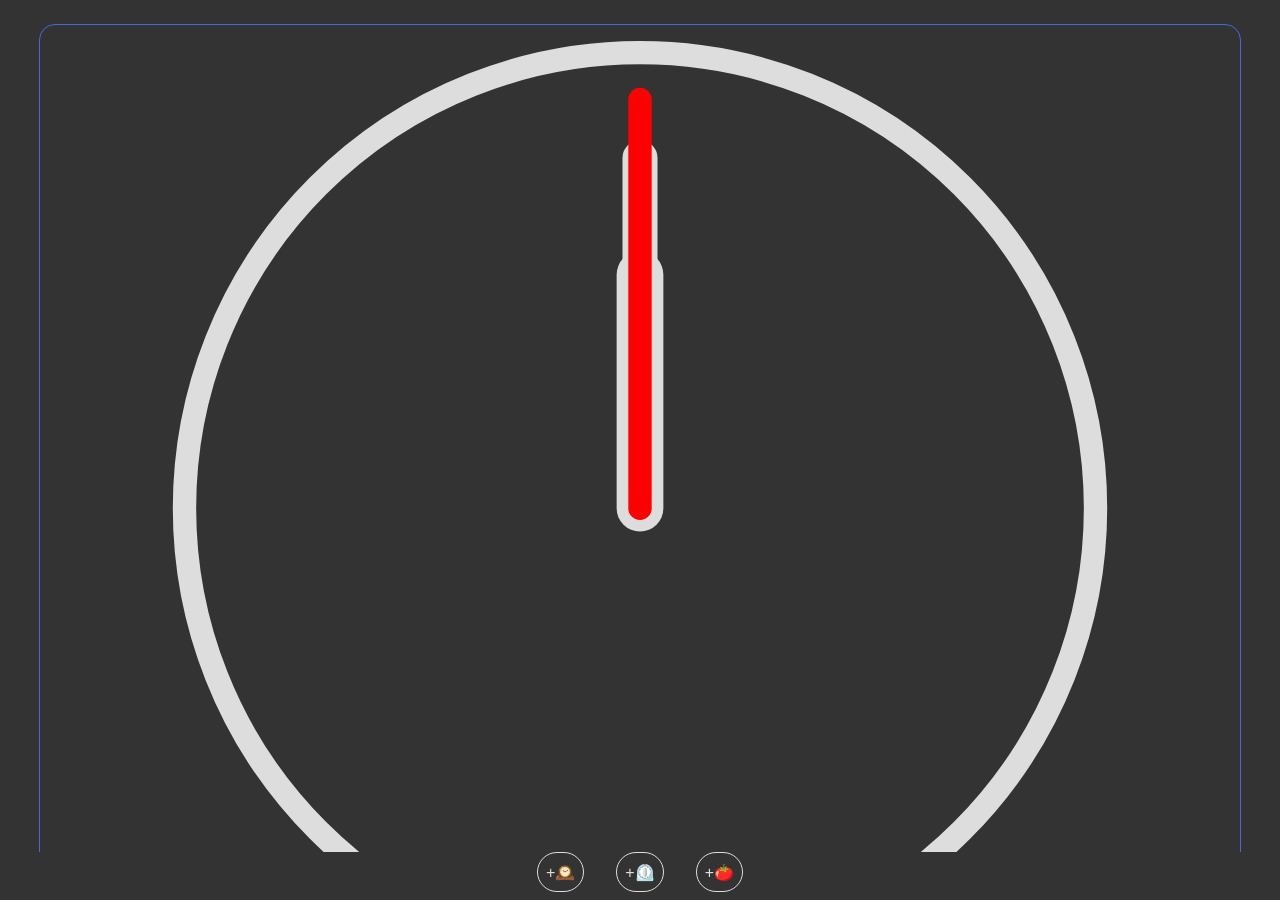
==== index.html @ de730f1b "Init with analog clock, countdown timer, and pomodoro timer" ====
<!DOCTYPE html>
<title>Clocks and Timers</title>
<link rel="stylesheet" href="./styles/clocks-and-timers.css" />
<script defer src="./src/main.js" type="module"></script>

<noscript>You need to enable Javascript to run this app.</noscript>

<ul id="clocks-and-timers"></ul>

<form id="controls">
  <fieldset>
    <legend class="sr-only">Controls</legend>

    <button
      id="add-pomodoro"
      type="button"
      title="Add pomodoro"
      aria-label="Add pomodoro"
      disabled
    >
      +🍅
    </button>
    <button
      id="add-timer"
      type="button"
      title="Add timer"
      aria-label="Add timer"
      disabled
    >
      +⏲️
    </button>
    <button
      id="add-clock"
      type="button"
      title="Add clock"
      aria-label="Add clock"
      disabled
    >
      +🕰️
    </button>
  </fieldset>
</form>
---- styles/clocks-and-timers.css ----
* {
  box-sizing: border-box;
  --transition-duration: 0.2s;
}

@media (prefers-reduced-motion: reduce) {
  * {
    --transition-duration: 0s;
  }
}

/* --- Layout and styling for the clocks and timers containers -- */

:has(>*>#clocks-and-timers) {
  display: flex;
  max-height: 100vh;
}

:has(>#clocks-and-timers) {
  background-color: var(--background, #333);
  color: var(--foreground, #DDD);

  width: 100%;
  flex: 1 1;

  display: flex;
  flex-flow: column nowrap;
}

/* ---- Clocks and timers list --- */

#clocks-and-timers {
  overflow: auto;
  scrollbar-gutter: stable both-edges;
  flex: 1 1;
  list-style: none;

  height: 100%;
  max-height: 100%;
  width: 100%;
  max-width: 100%;
  margin: 0 auto;
  padding: 1rem;

  display: grid;
  --min-size: clamp(7.5rem, 20vw, 18rem);
  grid-template-columns: repeat(auto-fit, minmax(var(--min-size), 1fr));
  gap: 0.875rem;

  font-family: Open Sans, "Segoe UI", Tahoma, Geneva, Verdana, sans-serif;
  font-size: 1rem;
}

@media (max-width: 450px) {
  #clocks-and-timers {
    --min-size: clamp(7.5rem, 45vw, 14rem);
  }
}

/* ---- Individual clock and timer items --- */

#clocks-and-timers li {
  position: relative;
  width: 100%;
  aspect-ratio: 1 / 1;
  min-width: 0;

  border: 1px solid var(--accent, royalblue);
  border-radius: 1rem;
  display: flex;
}

#clocks-and-timers analog-clock:not(:defined),
#clocks-and-timers countdown-timer:not(:defined),
#clocks-and-timers pomodoro-timer:not(:defined) {
  visibility: hidden;
}

/* ---- Controls ---- */

#controls {
  display: block;
  margin: 0;
  max-height: 2.5rem;
  overflow: hidden;
  z-index: 1;
}

#controls>fieldset {
  display: flex;
  flex-flow: row-reverse wrap;
  overflow: hidden;
  align-items: center;
  justify-content: center;
  gap: min(2rem, 5vw);
  border: none;
  margin: 0;
  padding: 0;
  max-width: 100%;
}

#controls>fieldset button,
#controls>fieldset select {
  min-height: 2.5rem;
  min-width: 2.5rem;
  height: auto;
  border-radius: 3.5rem;
  text-align: center;
  font-size: 1rem;
  cursor: pointer;
  color: var(--foreground, #DDD);
  background-color: var(--background, #333);
  border: 1px solid var(--foreground, #DDD);
  -webkit-user-select: none;
  user-select: none;
}

#controls>fieldset button {
  padding: 0.25rem 0.5rem;
  border-radius: 3.5rem;
}

#controls>fieldset select {
  padding: 0.25rem 0;
  border-radius: .5rem;
}

#controls>fieldset button:disabled,
#controls>fieldset select:disabled {
  opacity: 0.3;
  cursor: not-allowed;
}

/* ---- Drag handle and drop targets for reordering ---- */

#clocks-and-timers .drag-handle {
  position: absolute;
  bottom: 0.5rem;
  right: 0.5rem;
  width: 2rem;
  height: 2rem;
  display: grid;
  place-content: center;
  font-size: 1.25rem;
  line-height: 1;
  padding: 0;
  color: var(--foreground, #DDD);
  background-color: var(--background, #333);
  border: 1px solid var(--foreground, #DDD);
  border-radius: 3.5rem;
  cursor: grab;
  user-select: none;
  touch-action: none;
  z-index: 1;

  opacity: 0;
  transition:
    opacity var(--transition-duration, 0.2s) ease;
}

#clocks-and-timers li:hover .drag-handle,
#clocks-and-timers li:focus-within .drag-handle {
  opacity: 1;
}

#clocks-and-timers li:has(.drag-handle:active),
#clocks-and-timers li[data-dragging] {
  opacity: 0.25;
}

html[data-dragging],
html[data-dragging] * {
  cursor: grabbing !important;
}

#clocks-and-timers li[data-drop="before"] {
  box-shadow: inset 5px 0 0 0 var(--accent, royalblue);
}

#clocks-and-timers li[data-drop="after"] {
  box-shadow: inset -5px 0 0 0 var(--accent, royalblue);
}

/* ---- Utility classes ---- */

.sr-only {
  position: absolute;
  left: -10000px;
  top: auto;
  width: 1px;
  height: 1px;
  overflow: hidden;
  -webkit-user-select: none;
  user-select: none;
}
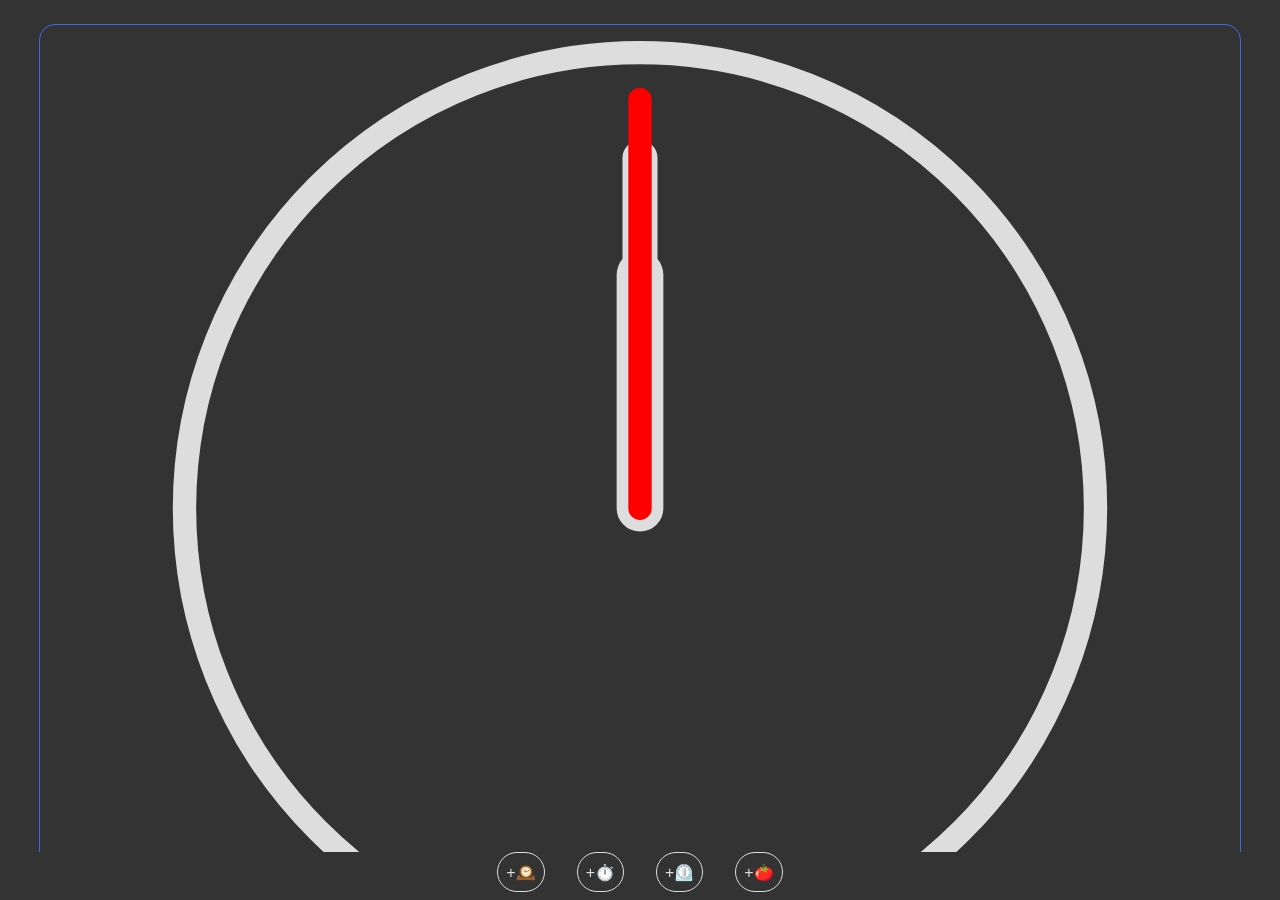
==== commit bf5e6d0b: "Add stopwatch-clock component" ====
--- a/index.html
+++ b/index.html
@@ -12,28 +12,37 @@
     <legend class="sr-only">Controls</legend>
 
     <button
-      id="add-pomodoro"
+      id="add-pomodoro-timer"
       type="button"
-      title="Add pomodoro"
-      aria-label="Add pomodoro"
+      title="Add pomodoro timer"
+      aria-label="Add pomodoro timer"
       disabled
     >
       +🍅
     </button>
     <button
-      id="add-timer"
+      id="add-countdown-timer"
       type="button"
-      title="Add timer"
-      aria-label="Add timer"
+      title="Add countdown timer"
+      aria-label="Add countdown timer"
       disabled
     >
       +⏲️
     </button>
     <button
-      id="add-clock"
+      id="add-stopwatch-clock"
       type="button"
-      title="Add clock"
-      aria-label="Add clock"
+      title="Add stopwatch"
+      aria-label="Add stopwatch"
+      disabled
+    >
+      +⏱️
+    </button>
+    <button
+      id="add-analog-clock"
+      type="button"
+      title="Add analog clock"
+      aria-label="Add analog clock"
       disabled
     >
       +🕰️
--- a/styles/clocks-and-timers.css
+++ b/styles/clocks-and-timers.css
@@ -70,9 +70,7 @@
   display: flex;
 }
 
-#clocks-and-timers analog-clock:not(:defined),
-#clocks-and-timers countdown-timer:not(:defined),
-#clocks-and-timers pomodoro-timer:not(:defined) {
+#clocks-and-timers li :not(:defined) {
   visibility: hidden;
 }
 
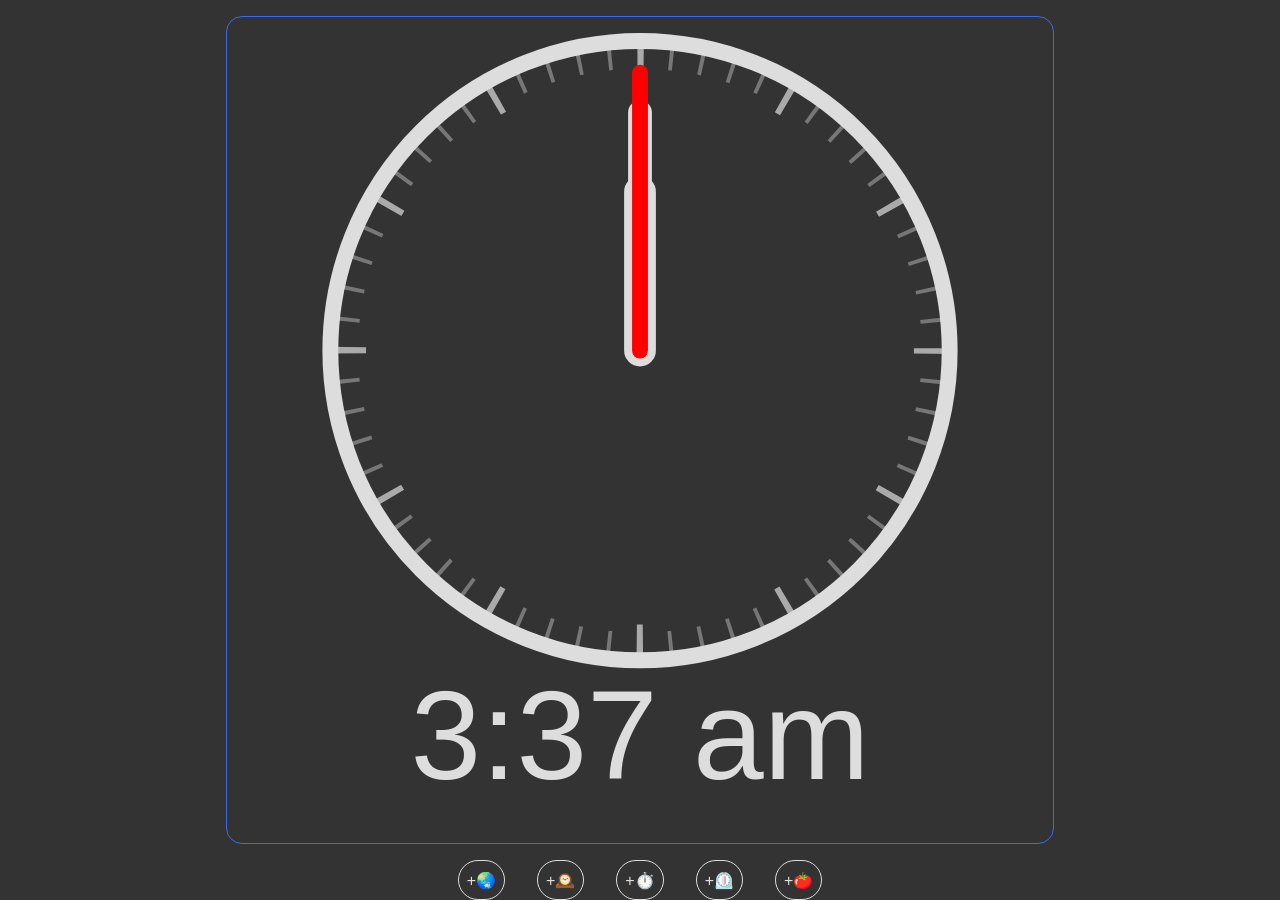
==== commit e3f794f5: "Add first pass of timezone overlap widget" ====
--- a/index.html
+++ b/index.html
@@ -11,41 +11,22 @@
   <fieldset>
     <legend class="sr-only">Controls</legend>
 
-    <button
-      id="add-pomodoro-timer"
-      type="button"
-      title="Add pomodoro timer"
-      aria-label="Add pomodoro timer"
-      disabled
-    >
+    <button id="add-pomodoro-timer" type="button" title="Add pomodoro timer" aria-label="Add pomodoro timer" disabled>
       +🍅
     </button>
-    <button
-      id="add-countdown-timer"
-      type="button"
-      title="Add countdown timer"
-      aria-label="Add countdown timer"
-      disabled
-    >
+    <button id="add-countdown-timer" type="button" title="Add countdown timer" aria-label="Add countdown timer"
+      disabled>
       +⏲️
     </button>
-    <button
-      id="add-stopwatch-clock"
-      type="button"
-      title="Add stopwatch"
-      aria-label="Add stopwatch"
-      disabled
-    >
+    <button id="add-stopwatch-clock" type="button" title="Add stopwatch" aria-label="Add stopwatch" disabled>
       +⏱️
     </button>
-    <button
-      id="add-analog-clock"
-      type="button"
-      title="Add analog clock"
-      aria-label="Add analog clock"
-      disabled
-    >
+    <button id="add-analog-clock" type="button" title="Add analog clock" aria-label="Add analog clock" disabled>
       +🕰️
+    </button>
+    <button id="add-timezone-overlap" type="button" title="Add timezone overlap" aria-label="Add timezone overlap"
+      disabled>
+      +🌏
     </button>
   </fieldset>
 </form>
--- a/styles/clocks-and-timers.css
+++ b/styles/clocks-and-timers.css
@@ -14,12 +14,14 @@
 :has(>*>#clocks-and-timers) {
   display: flex;
   max-height: 100vh;
+  height: 100%;
 }
 
 :has(>#clocks-and-timers) {
   background-color: var(--background, #333);
   color: var(--foreground, #DDD);
 
+  margin: 0;
   width: 100%;
   flex: 1 1;
 
@@ -37,24 +39,62 @@
 
   height: 100%;
   max-height: 100%;
-  width: 100%;
   max-width: 100%;
   margin: 0 auto;
   padding: 1rem;
 
   display: grid;
-  --min-size: clamp(7.5rem, 20vw, 18rem);
-  grid-template-columns: repeat(auto-fit, minmax(var(--min-size), 1fr));
   gap: 0.875rem;
+  align-content: safe center;
+  justify-content: safe center;
+
+  /* default to a 4-column layout */
+  --cols: 4;
+  --rows: 1;
+
+  /* Horizontal overhead: 2rem of padding + ~2rem scrollbar-gutter + (cols−1) gaps
+     Vertical overhead: 1rem padding × 2 + 2.5rem controls + (rows−1) gaps */
+  --col-gaps: calc((var(--cols) - 1) * 0.875rem);
+  --row-gaps: calc((var(--rows) - 1) * 0.875rem);
+  --item-size: min(calc((100svw - 4rem - var(--col-gaps)) / var(--cols)),
+      calc((100svh - 4.5rem - var(--row-gaps)) / var(--rows)));
+
+  grid-template-columns: repeat(var(--cols), var(--item-size));
+  grid-auto-rows: var(--item-size);
 
   font-family: Open Sans, "Segoe UI", Tahoma, Geneva, Verdana, sans-serif;
   font-size: 1rem;
 }
 
-@media (max-width: 450px) {
-  #clocks-and-timers {
-    --min-size: clamp(7.5rem, 45vw, 14rem);
-  }
+/* ---- Count-aware layout --- */
+
+#clocks-and-timers:has(> li:only-child) {
+  --cols: 1;
+  --rows: 1;
+}
+
+#clocks-and-timers:has(> li:nth-child(2):last-child) {
+  --cols: 2;
+  --rows: 1;
+}
+
+#clocks-and-timers:has(> li:nth-child(3):last-child),
+#clocks-and-timers:has(> li:nth-child(4):last-child) {
+  --cols: 2;
+  --rows: 2;
+}
+
+#clocks-and-timers:has(> li:nth-child(5):last-child),
+#clocks-and-timers:has(> li:nth-child(6):last-child) {
+  --cols: 3;
+  --rows: 2;
+}
+
+#clocks-and-timers:has(> li:nth-child(7):last-child),
+#clocks-and-timers:has(> li:nth-child(8):last-child),
+#clocks-and-timers:has(> li:nth-child(9):last-child) {
+  --cols: 3;
+  --rows: 3;
 }
 
 /* ---- Individual clock and timer items --- */
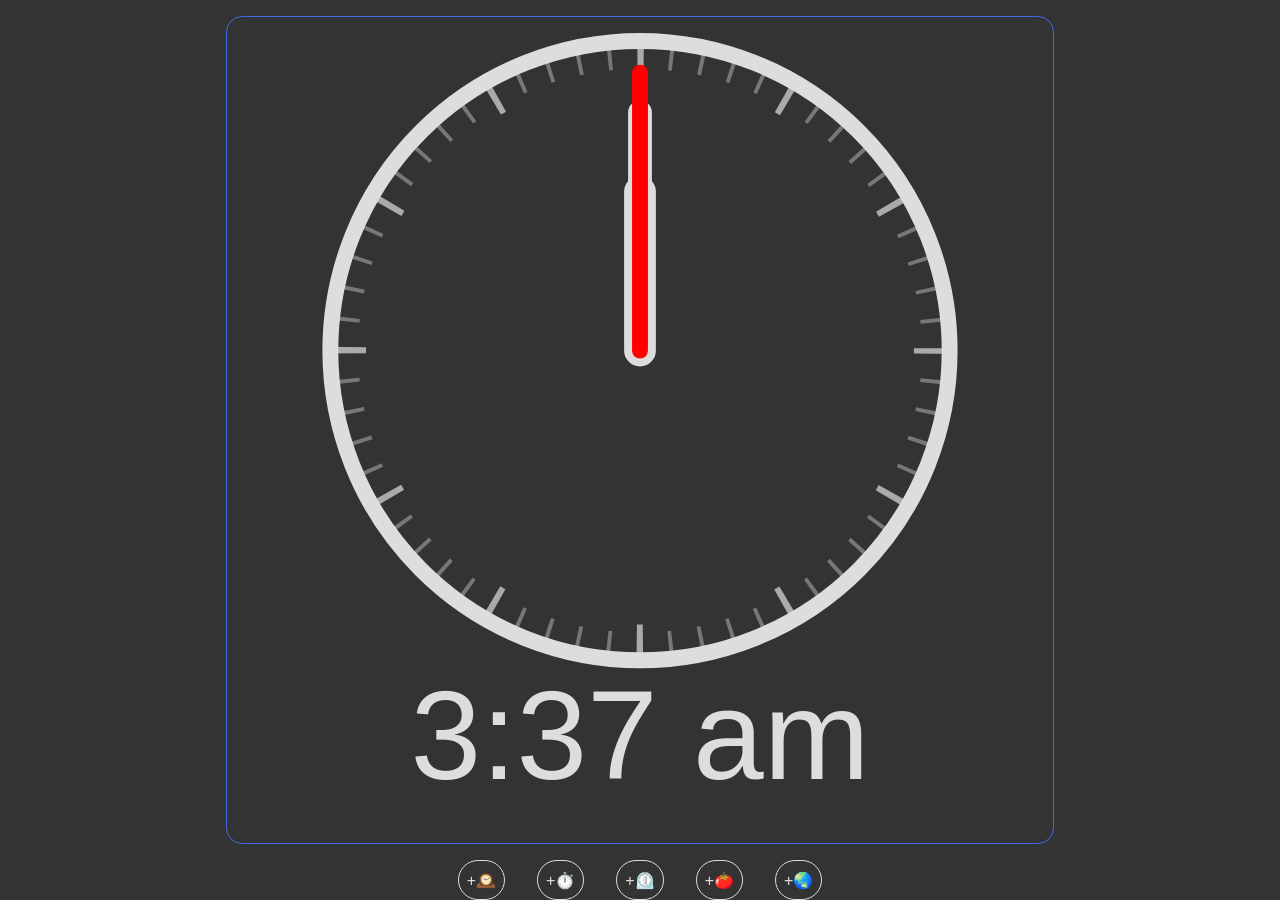
==== commit f7aa3212: "Refactor SVG positioning and toggleHidden utility" ====
--- a/index.html
+++ b/index.html
@@ -11,6 +11,10 @@
   <fieldset>
     <legend class="sr-only">Controls</legend>
 
+    <button id="add-timezone-overlap" type="button" title="Add timezone overlap" aria-label="Add timezone overlap"
+      disabled>
+      +🌏
+    </button>
     <button id="add-pomodoro-timer" type="button" title="Add pomodoro timer" aria-label="Add pomodoro timer" disabled>
       +🍅
     </button>
@@ -24,9 +28,5 @@
     <button id="add-analog-clock" type="button" title="Add analog clock" aria-label="Add analog clock" disabled>
       +🕰️
     </button>
-    <button id="add-timezone-overlap" type="button" title="Add timezone overlap" aria-label="Add timezone overlap"
-      disabled>
-      +🌏
-    </button>
   </fieldset>
 </form>
